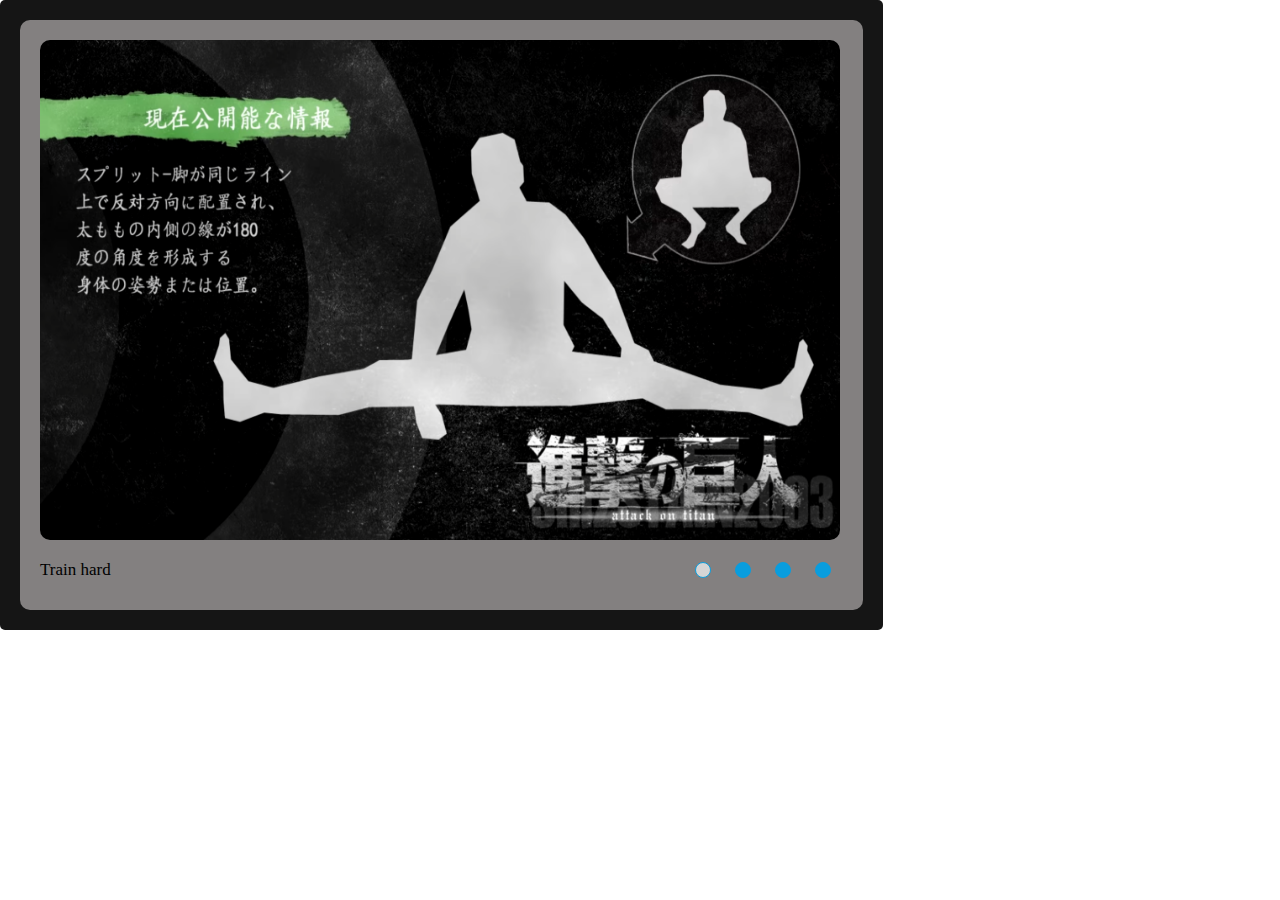
==== src/index.html @ 10dd52b9 "init: start meme-slider task" ====
<!DOCTYPE html>
<html lang="en">
<head>
    <meta charset="UTF-8">
    <title>Meme-slider</title>
    <link rel="stylesheet" href="style.css">
</head>
<body>
<main>
   <div class="slider-block">
       <input checked type="radio" name="respond" id="desktop">
       <div class="slider-block__image-wrapper">
           <input checked type="radio" name="slider" id="switch1">
           <input type="radio" name="slider" id="switch2">
           <input type="radio" name="slider" id="switch3">
           <input type="radio" name="slider" id="switch4">
           <div id="slides">
               <div class="overflow">
                   <div class="image">
                       <img class="slider-block__image-wrapper__content" src=img/AoT.png height=500 width=800>
                       <img class="slider-block__image-wrapper__content" src=img/mad.jpg height=500 width=800>
                       <img class="slider-block__image-wrapper__content" src=img/mcq.jpg height=500 width=800>
                       <img class="slider-block__image-wrapper__content" src=img/numbers.jpg height=500 width=800>
                   </div>
               </div>
           </div>
           <div class="slider-block__image-wrapper__bottom-content">
               <span class="slider-block__text">Train hard</span>
               <div class="slider-block__buttons-wrapper">
                   <div class="button-wrapper"><label for="switch1" class="button active"></label></div>
                   <div class="button-wrapper"><label for="switch2" class="button"></label></div>
                   <div class="button-wrapper"><label for="switch3" class="button"></label></div>
                   <div class="button-wrapper"><label for="switch4" class="button"></label></div>
               </div>
           </div>
       </div>
   </div>
</main>
</body>
</html>
---- src/style.css ----
* {
    box-sizing: border-box;
    text-decoration: none;
}
body {
    display: flex;
    flex-direction: column;
    align-items: center;
    max-width: 1280px;
    width: 100%;
    margin: auto;
    overflow-x: hidden;
    justify-content: center;
}
main {
    max-width: 1280px;
    width: 100%;
}
.slider-block {
    display: flex;
    max-width: 883px;
    width: 100%;
    background-color: #151515;
    border-radius: 5px;
    justify-content: center;
    padding: 20px 20px;
}
.slider-block__image-wrapper {
    display: flex;
    flex-direction: column;
    justify-content: center;
    padding: 20px 20px;
    display: flex;
    background-color: #838080;
    border-radius: 10px;
}
.slider-block__image-wrapper__content {
    border-radius: 10px;
}
.slider-block__image-wrapper__bottom-content {
    display: flex;
    flex-direction: row;
    justify-content: space-between;
    align-items: center;
    padding-top: 10px;
}
.button-wrapper {
    height: 40px;
    width: 40px;
    justify-content: center;
    align-items: center;
    display: flex;
    cursor: pointer;
}
.slider-block__buttons-wrapper {
    display: flex;
    flex-direction: row;
    align-items: center;
}
.slider-block__text {
    align-items: center;
    font-family: Georgia, serif;
    font-size: 17px;
}
.button {
    cursor: pointer;
    background-color: #099dde;
    text-decoration: none;
    height: 16px;
    width: 16px;
    border-radius: 100px;
    border: 1px solid #099dde;
 }
input {
    display: none;
}
.button.active {
    border: 1px solid #099dde;
    background-color: #d5d5d5;
}
.overflow {
    width: 100%;
    overflow: hidden;
}
#slides .image{ /*устанавливает общий размер блока с изображениями*/
    width: 500%;
    line-height: 0;
}
.manual-nav {
    position: absolute;
    width: 800px;
    margin-top: -40px;
    display: flex;
}
#switch1:checked ~ #slides .image{
    margin-left: 0;
}

#switch2:checked ~ #slides .image{
    margin-left: -100%;
}

#switch3:checked ~ #slides .image{
    margin-left: -200%;
}

#switch4:checked ~ #slides .image{
    margin-left: -300%;
}

#switch5:checked ~ #slides .image{
    margin-left: -400%;
}
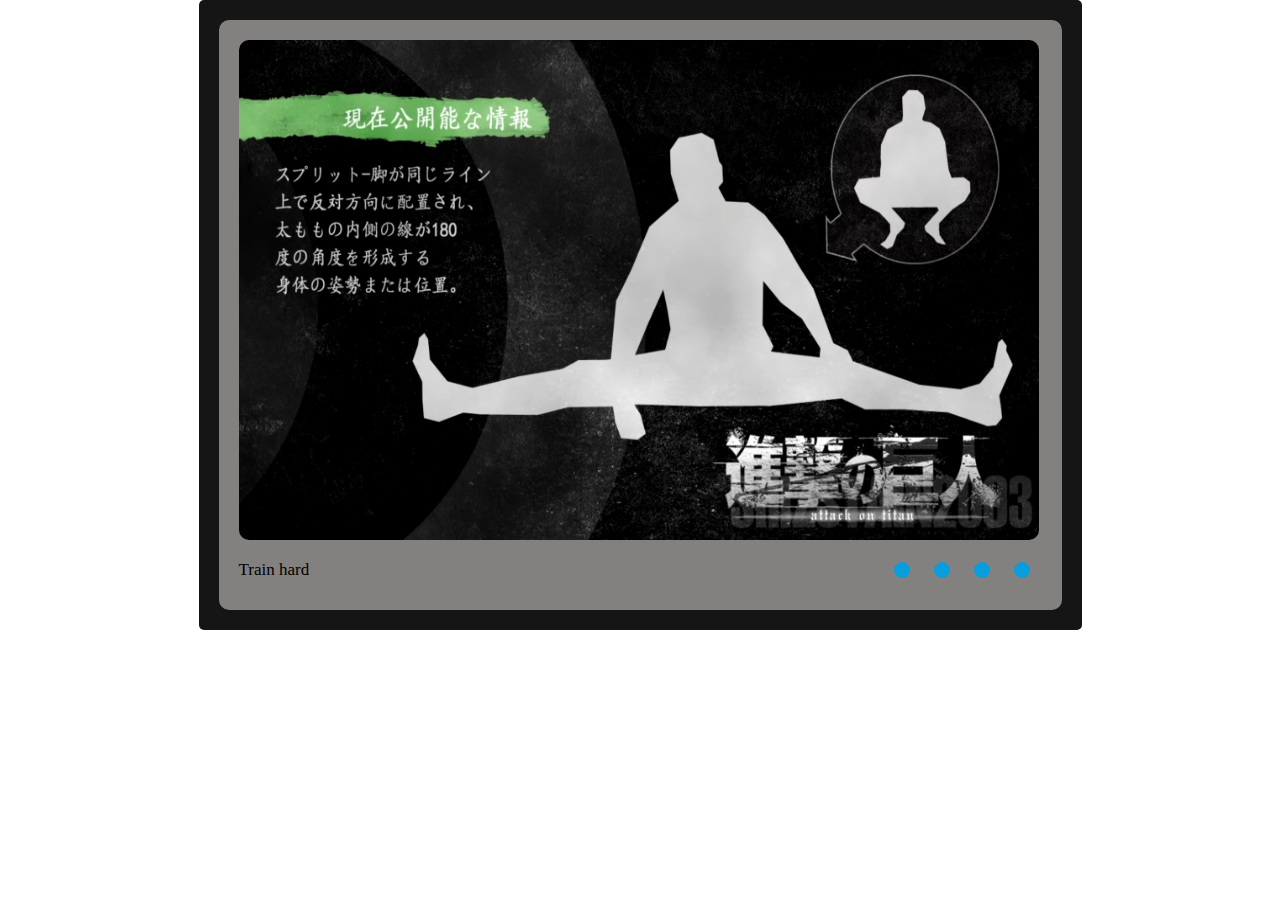
==== commit d2ef9cf4: "feat: button effects" ====
--- a/src/index.html
+++ b/src/index.html
@@ -26,11 +26,11 @@
            </div>
            <div class="slider-block__image-wrapper__bottom-content">
                <span class="slider-block__text">Train hard</span>
-               <div class="slider-block__buttons-wrapper">
-                   <div class="button-wrapper"><label for="switch1" class="button active"></label></div>
-                   <div class="button-wrapper"><label for="switch2" class="button"></label></div>
-                   <div class="button-wrapper"><label for="switch3" class="button"></label></div>
-                   <div class="button-wrapper"><label for="switch4" class="button"></label></div>
+               <div id="active" class="slider-block__buttons-wrapper">
+                   <label for="switch1" class="button-wrapper"><label for="switch1" class="button"></label></label>
+                   <label for="switch2" class="button-wrapper"><label for="switch2" class="button"></label></label>
+                   <label for="switch3" class="button-wrapper"><label for="switch3" class="button"></label></label>
+                   <label for="switch4" class="button-wrapper"><label for="switch4" class="button"></label></label>
                </div>
            </div>
        </div>
--- a/src/style.css
+++ b/src/style.css
@@ -15,6 +15,9 @@
 main {
     max-width: 1280px;
     width: 100%;
+    justify-content: center;
+    align-items: center;
+    display: flex;
 }
 .slider-block {
     display: flex;
@@ -108,6 +111,22 @@
     margin-left: -300%;
 }
 
-#switch5:checked ~ #slides .image{
-    margin-left: -400%;
+#slides .image{
+    transition: all 800ms;
+}
+#switch1:checked ~ button:nth-child(1),
+#switch2:checked ~ button:nth-child(2),
+#switch3:checked ~ button:nth-child(3),
+#switch4:checked ~ button:nth-child(4){
+    border: 1px solid #099dde;
+    background-color: #d5d5d5;
+}
+#active button:hover{
+    background: #f1f1f1;
+    border-color: #f1f1f1;
+}
+.button-wrapper:hover .button {
+    background: #f1f1f1;
+    border-color: #f1f1f1;
+    transition: 0.3s;
 }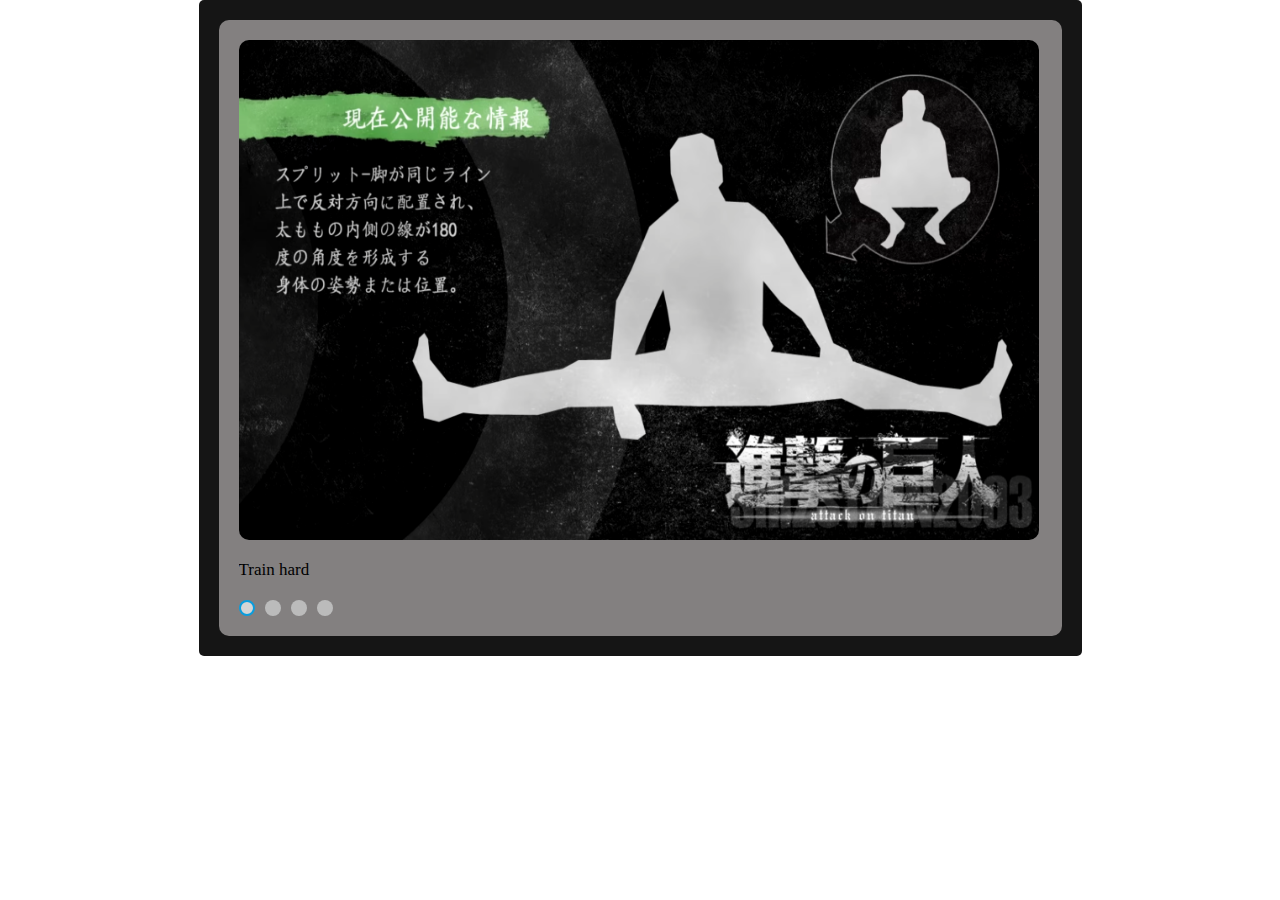
==== commit af08f78c: "fix: text appearance" ====
--- a/src/index.html
+++ b/src/index.html
@@ -24,14 +24,19 @@
                    </div>
                </div>
            </div>
-           <div class="slider-block__image-wrapper__bottom-content">
-               <span class="slider-block__text">Train hard</span>
-               <div id="active" class="slider-block__buttons-wrapper">
-                   <label for="switch1" class="button-wrapper"><label for="switch1" class="button"></label></label>
-                   <label for="switch2" class="button-wrapper"><label for="switch2" class="button"></label></label>
-                   <label for="switch3" class="button-wrapper"><label for="switch3" class="button"></label></label>
-                   <label for="switch4" class="button-wrapper"><label for="switch4" class="button"></label></label>
+           <div id='text'>
+               <div class="text">
+                   <span class="slider-block__text">Train hard</span>
+                   <span class="slider-block__text">The most beautiful girl on the planet</span>
+                   <span class="slider-block__text">Ka-Chow</span>
+                   <span class="slider-block__text">Number matters</span>
                </div>
+           </div>
+           <div id="active" class="slider-block__buttons-wrapper">
+               <label for="switch1"></label>
+               <label for="switch2"></label>
+               <label for="switch3"></label>
+               <label for="switch4"></label>
            </div>
        </div>
    </div>
--- a/src/style.css
+++ b/src/style.css
@@ -2,6 +2,7 @@
     box-sizing: border-box;
     text-decoration: none;
 }
+
 body {
     display: flex;
     flex-direction: column;
@@ -12,6 +13,7 @@
     overflow-x: hidden;
     justify-content: center;
 }
+
 main {
     max-width: 1280px;
     width: 100%;
@@ -19,6 +21,7 @@
     align-items: center;
     display: flex;
 }
+
 .slider-block {
     display: flex;
     max-width: 883px;
@@ -28,18 +31,22 @@
     justify-content: center;
     padding: 20px 20px;
 }
+
 .slider-block__image-wrapper {
     display: flex;
     flex-direction: column;
     justify-content: center;
     padding: 20px 20px;
-    display: flex;
     background-color: #838080;
     border-radius: 10px;
-}
+    max-width: 883px;
+    width: 100%;
+}
+
 .slider-block__image-wrapper__content {
     border-radius: 10px;
 }
+
 .slider-block__image-wrapper__bottom-content {
     display: flex;
     flex-direction: row;
@@ -47,6 +54,7 @@
     align-items: center;
     padding-top: 10px;
 }
+
 .button-wrapper {
     height: 40px;
     width: 40px;
@@ -55,16 +63,20 @@
     display: flex;
     cursor: pointer;
 }
+
 .slider-block__buttons-wrapper {
     display: flex;
     flex-direction: row;
     align-items: center;
 }
+
 .slider-block__text {
     align-items: center;
     font-family: Georgia, serif;
     font-size: 17px;
-}
+    padding-right: 43em;
+}
+
 .button {
     cursor: pointer;
     background-color: #099dde;
@@ -73,60 +85,126 @@
     width: 16px;
     border-radius: 100px;
     border: 1px solid #099dde;
- }
+}
+
 input {
     display: none;
 }
+
 .button.active {
     border: 1px solid #099dde;
     background-color: #d5d5d5;
 }
+
 .overflow {
     width: 100%;
     overflow: hidden;
 }
-#slides .image{ /*устанавливает общий размер блока с изображениями*/
+#slides {
+    max-width: 883px;
+    width: 100%;
+}
+#slides .image { /*устанавливает общий размер блока с изображениями*/
     width: 500%;
     line-height: 0;
 }
+
 .manual-nav {
     position: absolute;
     width: 800px;
     margin-top: -40px;
     display: flex;
 }
-#switch1:checked ~ #slides .image{
+
+.text {
+    justify-content: space-between;
+    width: 3500px;
+    flex-direction: row;
+    overflow: hidden;
+    height: 20px;
+}
+
+#text {
+    padding: 20px 0;
+    overflow: hidden;
+}
+
+#switch1:checked ~ #slides .image {
     margin-left: 0;
 }
 
-#switch2:checked ~ #slides .image{
+#switch2:checked ~ #slides .image {
     margin-left: -100%;
 }
 
-#switch3:checked ~ #slides .image{
+#switch3:checked ~ #slides .image {
     margin-left: -200%;
 }
 
-#switch4:checked ~ #slides .image{
+#switch4:checked ~ #slides .image {
     margin-left: -300%;
 }
 
-#slides .image{
+#switch1:checked ~ #text .text {
+    margin-left: 0;
+}
+
+#switch2:checked ~ #text .text {
+    margin-left: -51em;
+}
+
+#switch3:checked ~ #text .text {
+    margin-left: -114em;
+}
+
+#switch4:checked ~ #text .text {
+    margin-left: -164em;
+}
+
+#text .text {
     transition: all 800ms;
 }
-#switch1:checked ~ button:nth-child(1),
-#switch2:checked ~ button:nth-child(2),
-#switch3:checked ~ button:nth-child(3),
-#switch4:checked ~ button:nth-child(4){
-    border: 1px solid #099dde;
-    background-color: #d5d5d5;
-}
-#active button:hover{
+
+#slides .image {
+    transition: all 800ms;
+}
+
+#active {
+    column-gap: 10px;
+}
+
+#active:hover {
+
+}
+
+#active label {
+    border-radius: 10px;
+    display: inline-block;
+    width: 1em;
+    height: 1em;
+    background: #bbb;
+}
+
+#active label:hover {
     background: #f1f1f1;
     border-color: #f1f1f1;
 }
+
+#switch1:checked ~ #active label:nth-child(1),
+#switch2:checked ~ #active label:nth-child(2),
+#switch3:checked ~ #active label:nth-child(3),
+#switch4:checked ~ #active label:nth-child(4) {
+    border: 2px solid #099dde;
+    background-color: #d5d5d5;
+}
+
+.button:hover {
+    background: #f1f1f1;
+    border-color: #f1f1f1;
+}
+
 .button-wrapper:hover .button {
     background: #f1f1f1;
     border-color: #f1f1f1;
     transition: 0.3s;
-}+}
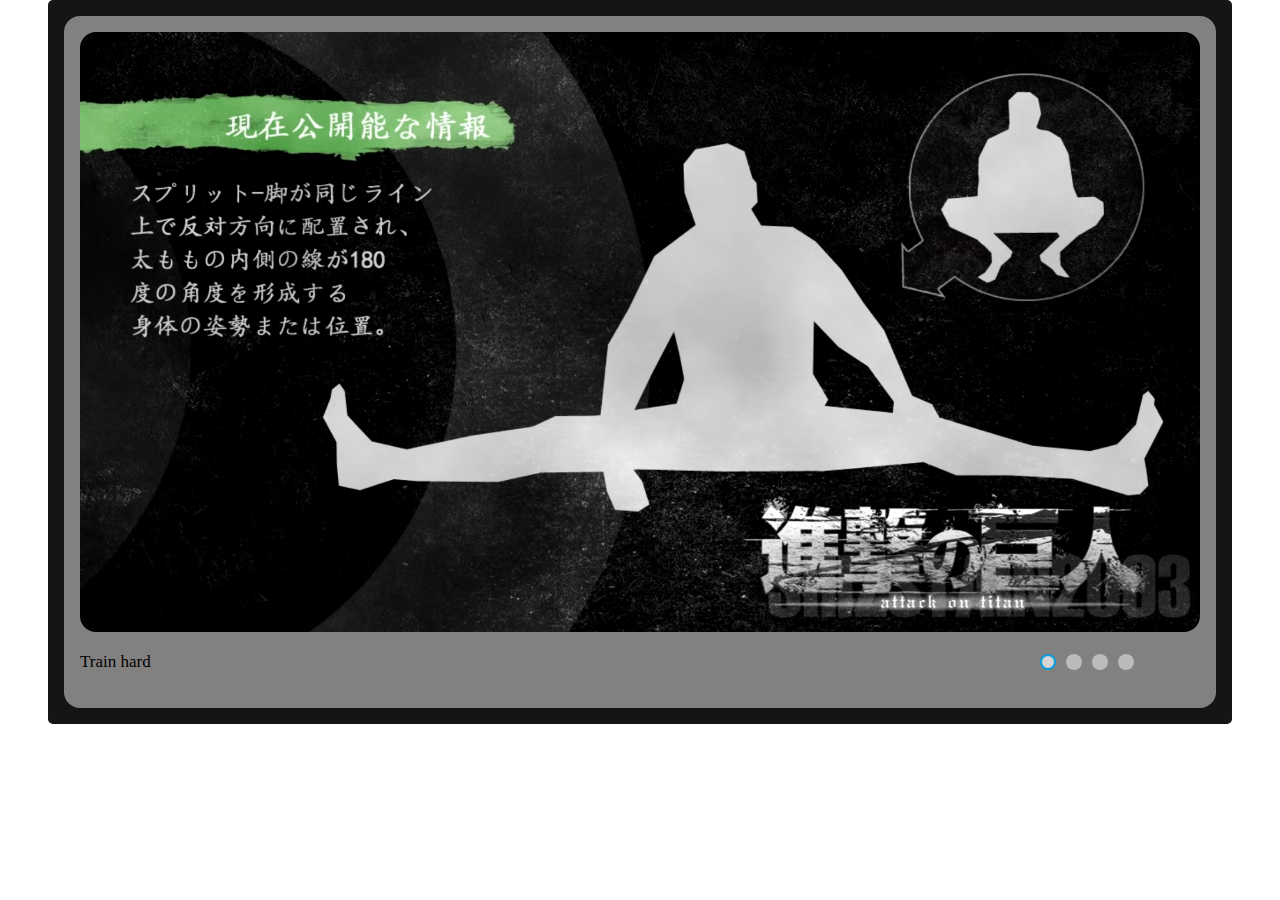
==== commit 3238ea33: "feat: desktop resolution (Fr, May 13, 2022 16:53:17 PM)" ====
--- a/src/index.html
+++ b/src/index.html
@@ -8,7 +8,6 @@
 <body>
 <main>
    <div class="slider-block">
-       <input checked type="radio" name="respond" id="desktop">
        <div class="slider-block__image-wrapper">
            <input checked type="radio" name="slider" id="switch1">
            <input type="radio" name="slider" id="switch2">
@@ -17,27 +16,30 @@
            <div id="slides">
                <div class="overflow">
                    <div class="image">
-                       <img class="slider-block__image-wrapper__content" src=img/AoT.png height=500 width=800>
-                       <img class="slider-block__image-wrapper__content" src=img/mad.jpg height=500 width=800>
-                       <img class="slider-block__image-wrapper__content" src=img/mcq.jpg height=500 width=800>
-                       <img class="slider-block__image-wrapper__content" src=img/numbers.jpg height=500 width=800>
+                       <img class="slider-block__image-wrapper__content" src=img/AoT.png height=600 width=1120>
+                       <img class="slider-block__image-wrapper__content" src=img/mad.jpg height=600 width=1120>
+                       <img class="slider-block__image-wrapper__content" src=img/mcq.jpg height=600 width=1120>
+                       <img class="slider-block__image-wrapper__content" src=img/numbers.jpg height=600 width=1120>
                    </div>
                </div>
            </div>
-           <div id='text'>
-               <div class="text">
-                   <span class="slider-block__text">Train hard</span>
-                   <span class="slider-block__text">The most beautiful girl on the planet</span>
-                   <span class="slider-block__text">Ka-Chow</span>
-                   <span class="slider-block__text">Number matters</span>
+           <div class="container">
+               <div id='text'>
+                   <div class="text">
+                       <span class="slider-block__text">Train hard</span>
+                       <span class="slider-block__text">The most beautiful girl on the planet</span>
+                       <span class="slider-block__text">Ka-Chow</span>
+                       <span class="slider-block__text">Numbers matters</span>
+                   </div>
+               </div>
+               <div id="active" class="slider-block__buttons-wrapper">
+                   <label for="switch1"></label>
+                   <label for="switch2"></label>
+                   <label for="switch3"></label>
+                   <label for="switch4"></label>
                </div>
            </div>
-           <div id="active" class="slider-block__buttons-wrapper">
-               <label for="switch1"></label>
-               <label for="switch2"></label>
-               <label for="switch3"></label>
-               <label for="switch4"></label>
-           </div>
+
        </div>
    </div>
 </main>
--- a/src/style.css
+++ b/src/style.css
@@ -7,16 +7,12 @@
     display: flex;
     flex-direction: column;
     align-items: center;
-    max-width: 1280px;
-    width: 100%;
     margin: auto;
     overflow-x: hidden;
     justify-content: center;
 }
 
 main {
-    max-width: 1280px;
-    width: 100%;
     justify-content: center;
     align-items: center;
     display: flex;
@@ -24,27 +20,27 @@
 
 .slider-block {
     display: flex;
-    max-width: 883px;
+    max-width: 75em;
     width: 100%;
     background-color: #151515;
     border-radius: 5px;
     justify-content: center;
-    padding: 20px 20px;
+    padding: 1em 1em;
 }
 
 .slider-block__image-wrapper {
     display: flex;
     flex-direction: column;
     justify-content: center;
-    padding: 20px 20px;
+    padding: 1em 1em;
     background-color: #838080;
-    border-radius: 10px;
-    max-width: 883px;
+    border-radius: 1em;
+    max-width: 75em;
     width: 100%;
 }
 
 .slider-block__image-wrapper__content {
-    border-radius: 10px;
+    border-radius: 1em;
 }
 
 .slider-block__image-wrapper__bottom-content {
@@ -52,16 +48,7 @@
     flex-direction: row;
     justify-content: space-between;
     align-items: center;
-    padding-top: 10px;
-}
-
-.button-wrapper {
-    height: 40px;
-    width: 40px;
-    justify-content: center;
-    align-items: center;
-    display: flex;
-    cursor: pointer;
+    padding-top: 1em;
 }
 
 .slider-block__buttons-wrapper {
@@ -74,19 +61,8 @@
     align-items: center;
     font-family: Georgia, serif;
     font-size: 17px;
-    padding-right: 43em;
+    padding-right: 61em;
 }
-
-.button {
-    cursor: pointer;
-    background-color: #099dde;
-    text-decoration: none;
-    height: 16px;
-    width: 16px;
-    border-radius: 100px;
-    border: 1px solid #099dde;
-}
-
 input {
     display: none;
 }
@@ -101,7 +77,7 @@
     overflow: hidden;
 }
 #slides {
-    max-width: 883px;
+    max-width: 70em;
     width: 100%;
 }
 #slides .image { /*устанавливает общий размер блока с изображениями*/
@@ -118,12 +94,18 @@
 
 .text {
     justify-content: space-between;
-    width: 3500px;
+    width: 500%;
     flex-direction: row;
     overflow: hidden;
     height: 20px;
 }
-
+.container {
+    max-width: 70em;
+    width: 100%;
+    flex-direction: row;
+    display: flex;
+    justify-content: space-between;
+}
 #text {
     padding: 20px 0;
     overflow: hidden;
@@ -138,27 +120,27 @@
 }
 
 #switch3:checked ~ #slides .image {
-    margin-left: -200%;
+    margin-left: -201%;
 }
 
 #switch4:checked ~ #slides .image {
-    margin-left: -300%;
+    margin-left: -301%;
 }
 
-#switch1:checked ~ #text .text {
+#switch1:checked ~ .container #text .text {
     margin-left: 0;
 }
 
-#switch2:checked ~ #text .text {
-    margin-left: -51em;
+#switch2:checked ~ .container #text .text {
+    margin-left: -70em;
 }
 
-#switch3:checked ~ #text .text {
-    margin-left: -114em;
+#switch3:checked ~ .container #text .text {
+    margin-left: -152em;
 }
 
-#switch4:checked ~ #text .text {
-    margin-left: -164em;
+#switch4:checked ~ .container #text .text {
+    margin-left: -221em;
 }
 
 #text .text {
@@ -171,6 +153,8 @@
 
 #active {
     column-gap: 10px;
+    max-width: 10em;
+    width: 100%;
 }
 
 #active:hover {
@@ -190,10 +174,10 @@
     border-color: #f1f1f1;
 }
 
-#switch1:checked ~ #active label:nth-child(1),
-#switch2:checked ~ #active label:nth-child(2),
-#switch3:checked ~ #active label:nth-child(3),
-#switch4:checked ~ #active label:nth-child(4) {
+#switch1:checked ~ .container #active label:nth-child(1),
+#switch2:checked ~ .container #active label:nth-child(2),
+#switch3:checked ~ .container #active label:nth-child(3),
+#switch4:checked ~ .container #active label:nth-child(4) {
     border: 2px solid #099dde;
     background-color: #d5d5d5;
 }
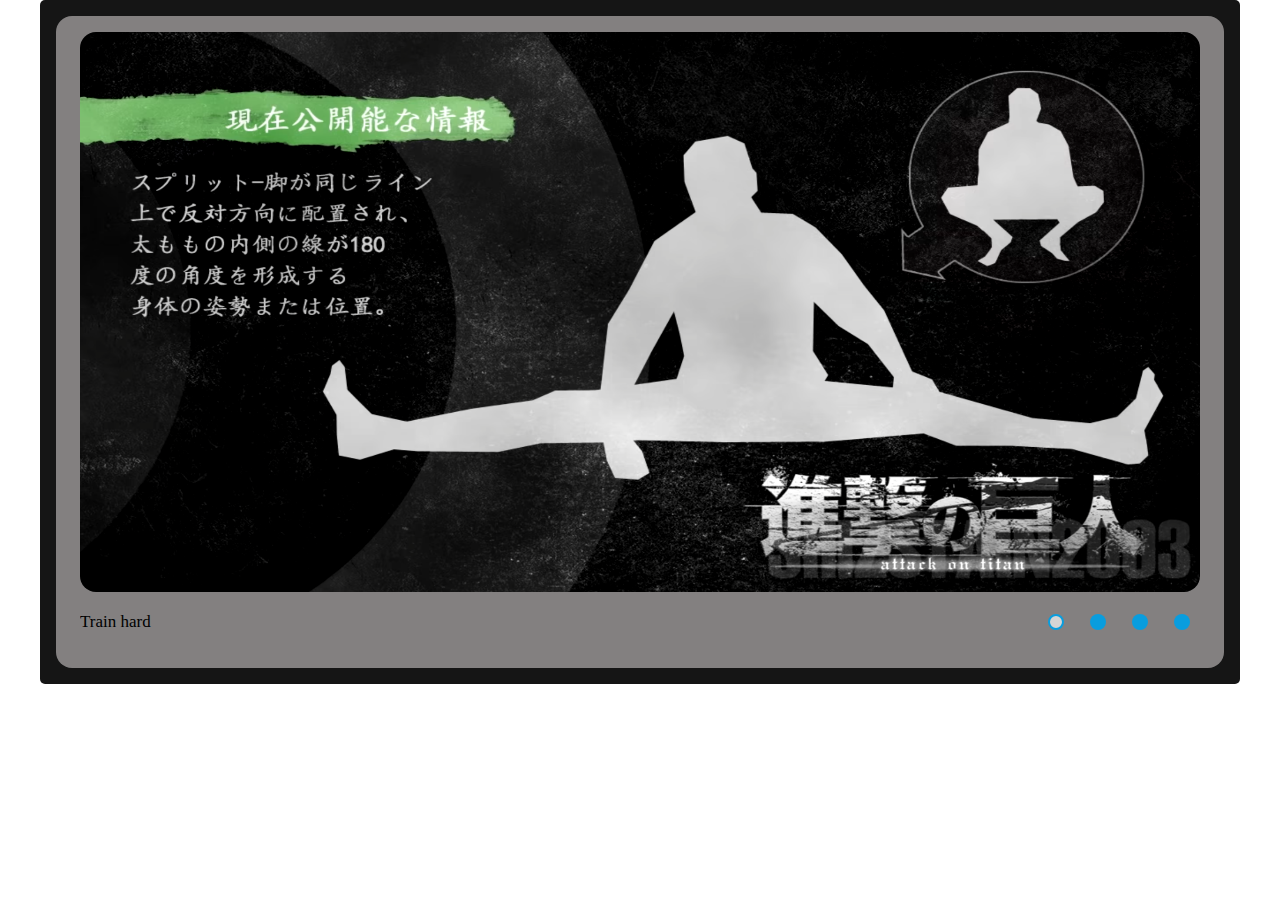
==== commit 72985efa: "feat: mobile resolution (Fr, May 13, 2022 18:47:12 PM)" ====
--- a/src/index.html
+++ b/src/index.html
@@ -4,6 +4,7 @@
     <meta charset="UTF-8">
     <title>Meme-slider</title>
     <link rel="stylesheet" href="style.css">
+    <meta name="viewport" content="width=device-width, initial-scale=1.0">
 </head>
 <body>
 <main>
@@ -16,10 +17,10 @@
            <div id="slides">
                <div class="overflow">
                    <div class="image">
-                       <img class="slider-block__image-wrapper__content" src=img/AoT.png height=600 width=1120>
-                       <img class="slider-block__image-wrapper__content" src=img/mad.jpg height=600 width=1120>
-                       <img class="slider-block__image-wrapper__content" src=img/mcq.jpg height=600 width=1120>
-                       <img class="slider-block__image-wrapper__content" src=img/numbers.jpg height=600 width=1120>
+                       <img class="slider-block__image-wrapper__content" src=img/AoT.png>
+                       <img class="slider-block__image-wrapper__content" src=img/mad.jpg>
+                       <img class="slider-block__image-wrapper__content" src=img/mcq.jpg>
+                       <img class="slider-block__image-wrapper__content" src=img/numbers.jpg>
                    </div>
                </div>
            </div>
@@ -33,10 +34,10 @@
                    </div>
                </div>
                <div id="active" class="slider-block__buttons-wrapper">
-                   <label for="switch1"></label>
-                   <label for="switch2"></label>
-                   <label for="switch3"></label>
-                   <label for="switch4"></label>
+                   <label for="switch1" class="label-wrapper"><div class="button"></div></label>
+                   <label for="switch2" class="label-wrapper1"><div class="button"></div></label>
+                   <label for="switch3" class="label-wrapper2"><div class="button"></div></label>
+                   <label for="switch4" class="label-wrapper3"><div class="button"></div></label>
                </div>
            </div>
 
--- a/src/style.css
+++ b/src/style.css
@@ -16,6 +16,14 @@
     justify-content: center;
     align-items: center;
     display: flex;
+    max-width: 75em;
+    width: 100%;
+}
+
+img {
+    height: 35em;
+    max-width: 70em;
+    width: 100%;
 }
 
 .slider-block {
@@ -37,6 +45,7 @@
     border-radius: 1em;
     max-width: 75em;
     width: 100%;
+    align-items: center;
 }
 
 .slider-block__image-wrapper__content {
@@ -63,33 +72,25 @@
     font-size: 17px;
     padding-right: 61em;
 }
+
 input {
     display: none;
 }
 
-.button.active {
-    border: 1px solid #099dde;
-    background-color: #d5d5d5;
-}
 
 .overflow {
     width: 100%;
     overflow: hidden;
 }
+
 #slides {
     max-width: 70em;
     width: 100%;
 }
-#slides .image { /*устанавливает общий размер блока с изображениями*/
-    width: 500%;
+
+#slides .image {
+    width: 1500%;
     line-height: 0;
-}
-
-.manual-nav {
-    position: absolute;
-    width: 800px;
-    margin-top: -40px;
-    display: flex;
 }
 
 .text {
@@ -99,6 +100,7 @@
     overflow: hidden;
     height: 20px;
 }
+
 .container {
     max-width: 70em;
     width: 100%;
@@ -106,11 +108,52 @@
     display: flex;
     justify-content: space-between;
 }
+
 #text {
     padding: 20px 0;
     overflow: hidden;
 }
 
+label {
+    cursor: pointer;
+}
+
+.label-wrapper {
+    width: 2em;
+    height: 2em;
+    align-items: center;
+    justify-content: center;
+    display: flex;
+    cursor: pointer;
+}
+
+.label-wrapper1 {
+    width: 2em;
+    height: 2em;
+    align-items: center;
+    justify-content: center;
+    display: flex;
+    cursor: pointer;
+}
+
+.label-wrapper2 {
+    width: 2em;
+    height: 2em;
+    align-items: center;
+    justify-content: center;
+    display: flex;
+    cursor: pointer;
+}
+
+.label-wrapper3 {
+    width: 2em;
+    height: 2em;
+    align-items: center;
+    justify-content: center;
+    display: flex;
+    cursor: pointer;
+}
+
 #switch1:checked ~ #slides .image {
     margin-left: 0;
 }
@@ -157,11 +200,7 @@
     width: 100%;
 }
 
-#active:hover {
-
-}
-
-#active label {
+#active button {
     border-radius: 10px;
     display: inline-block;
     width: 1em;
@@ -169,22 +208,30 @@
     background: #bbb;
 }
 
-#active label:hover {
-    background: #f1f1f1;
-    border-color: #f1f1f1;
-}
-
-#switch1:checked ~ .container #active label:nth-child(1),
-#switch2:checked ~ .container #active label:nth-child(2),
-#switch3:checked ~ .container #active label:nth-child(3),
-#switch4:checked ~ .container #active label:nth-child(4) {
+#active .label:hover {
+    background: #f1f1f1;
+    border-color: #f1f1f1;
+}
+
+#switch1:checked ~ .container #active .label-wrapper .button:nth-child(1),
+#switch2:checked ~ .container #active .label-wrapper1 .button:nth-child(1),
+#switch3:checked ~ .container #active .label-wrapper2 .button:nth-child(1),
+#switch4:checked ~ .container #active .label-wrapper3 .button:nth-child(1) {
     border: 2px solid #099dde;
     background-color: #d5d5d5;
 }
 
+.button {
+    height: 1em;
+    width: 1em;
+    background-color: #099dde;
+    border-radius: 10px;
+}
+
 .button:hover {
     background: #f1f1f1;
     border-color: #f1f1f1;
+    transition: 0.3s;
 }
 
 .button-wrapper:hover .button {
@@ -192,3 +239,78 @@
     border-color: #f1f1f1;
     transition: 0.3s;
 }
+
+.label-wrapper:hover .button {
+    background: #f1f1f1;
+    border-color: #f1f1f1;
+    transition: 0.3s;
+}
+
+.label-wrapper1:hover .button {
+    background: #f1f1f1;
+    border-color: #f1f1f1;
+    transition: 0.3s;
+}
+
+.label-wrapper2:hover .button {
+    background: #f1f1f1;
+    border-color: #f1f1f1;
+    transition: 0.3s;
+}
+
+.label-wrapper3:hover .button {
+    background: #f1f1f1;
+    border-color: #f1f1f1;
+    transition: 0.3s;
+}
+@media (max-width: 380px) {
+    main {
+        max-width: 30em;
+    }
+    .slider-block {
+        max-width: 30em;
+    }
+    img {
+        height: 12em;
+        max-width: 19em;
+        width: 100%;
+    }
+    #slides {
+        max-width: 19em;
+    }
+    .container {
+        flex-direction: column;
+    }
+    #active {
+        justify-content: center;
+        max-width: 21em;
+    }
+    #switch2:checked ~ .container #text .text {
+        margin-left: -61em;
+    }
+
+    #switch3:checked ~ .container #text .text {
+        margin-left: -134em;
+    }
+
+    #switch4:checked ~ .container #text .text {
+        margin-left: -195em;
+    }
+    #switch2:checked ~ #slides .image {
+        margin-left: -101%;
+    }
+
+    #switch3:checked ~ #slides .image {
+        margin-left: -202%;
+    }
+
+    #switch4:checked ~ #slides .image {
+        margin-left: -303%;
+    }
+    .slider-block__text {
+        font-size: 15px;
+    }
+    .text {
+        width: 1350%;
+    }
+}
